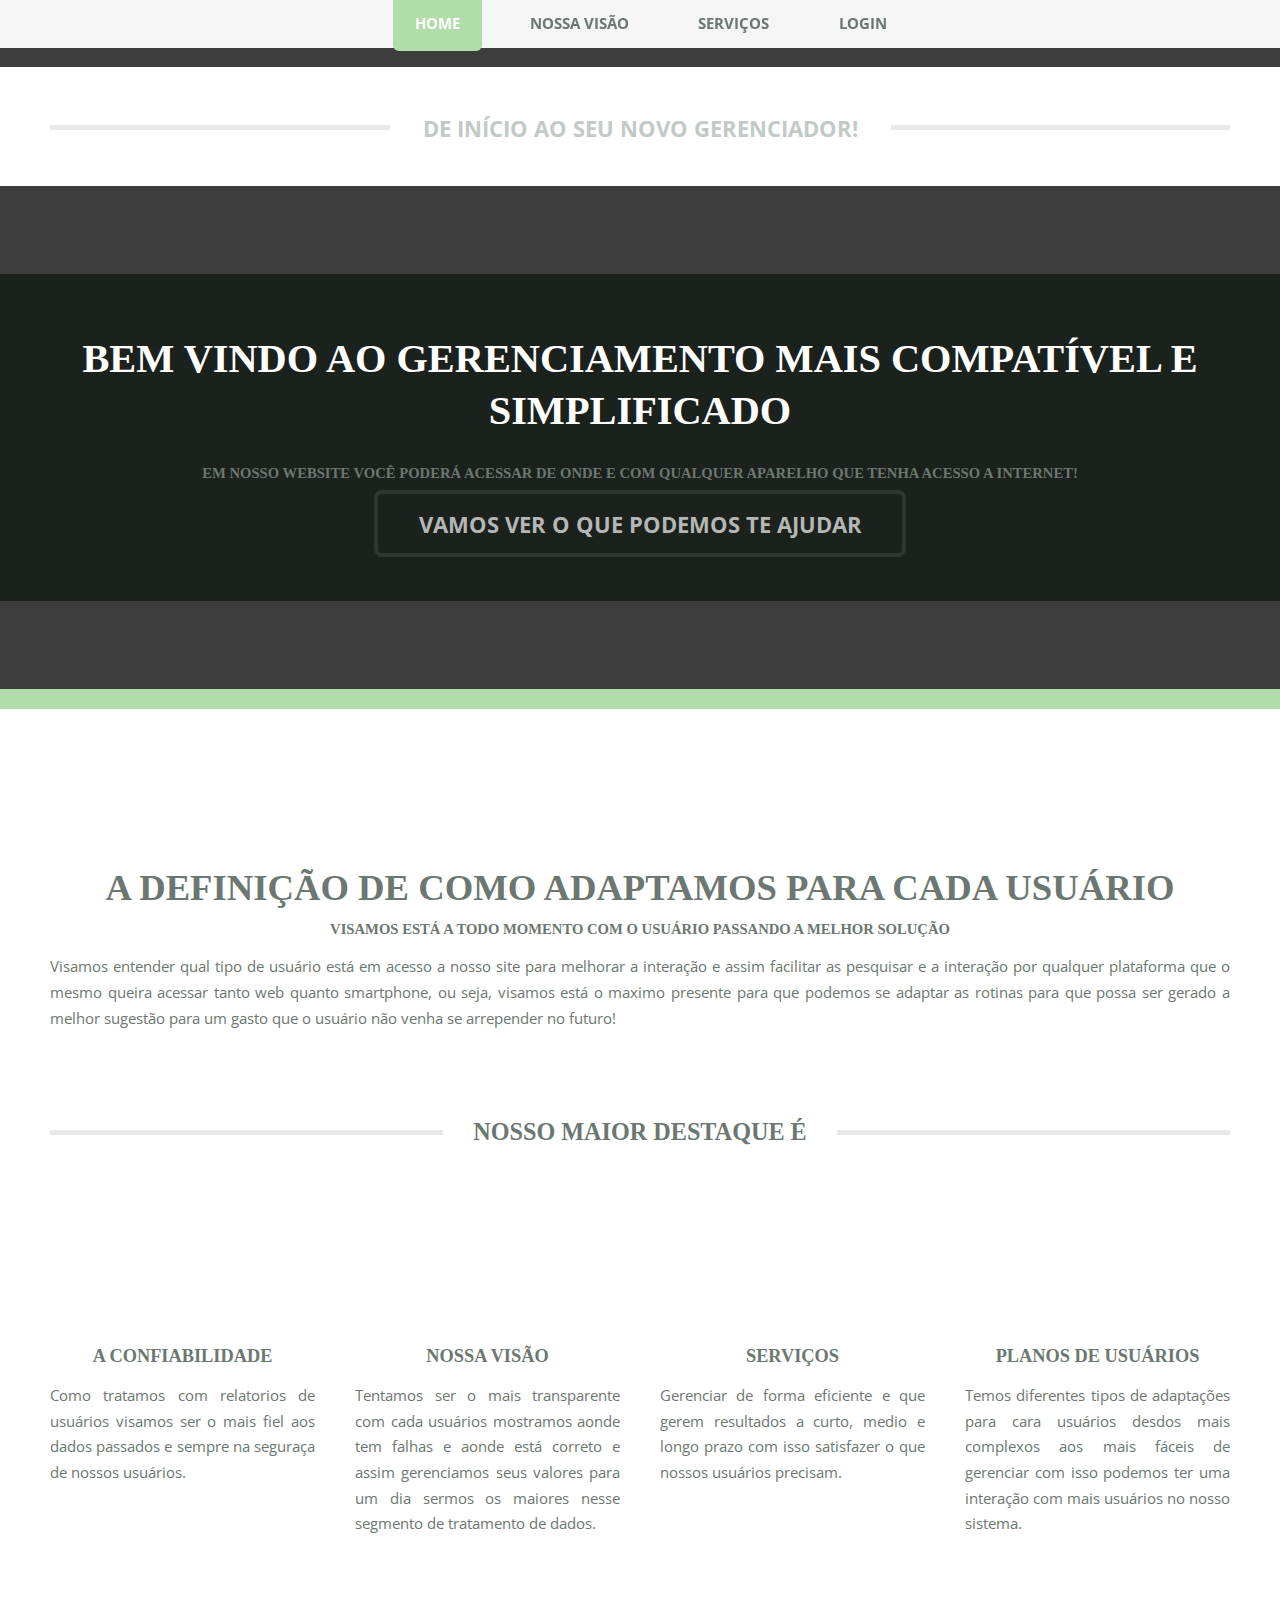
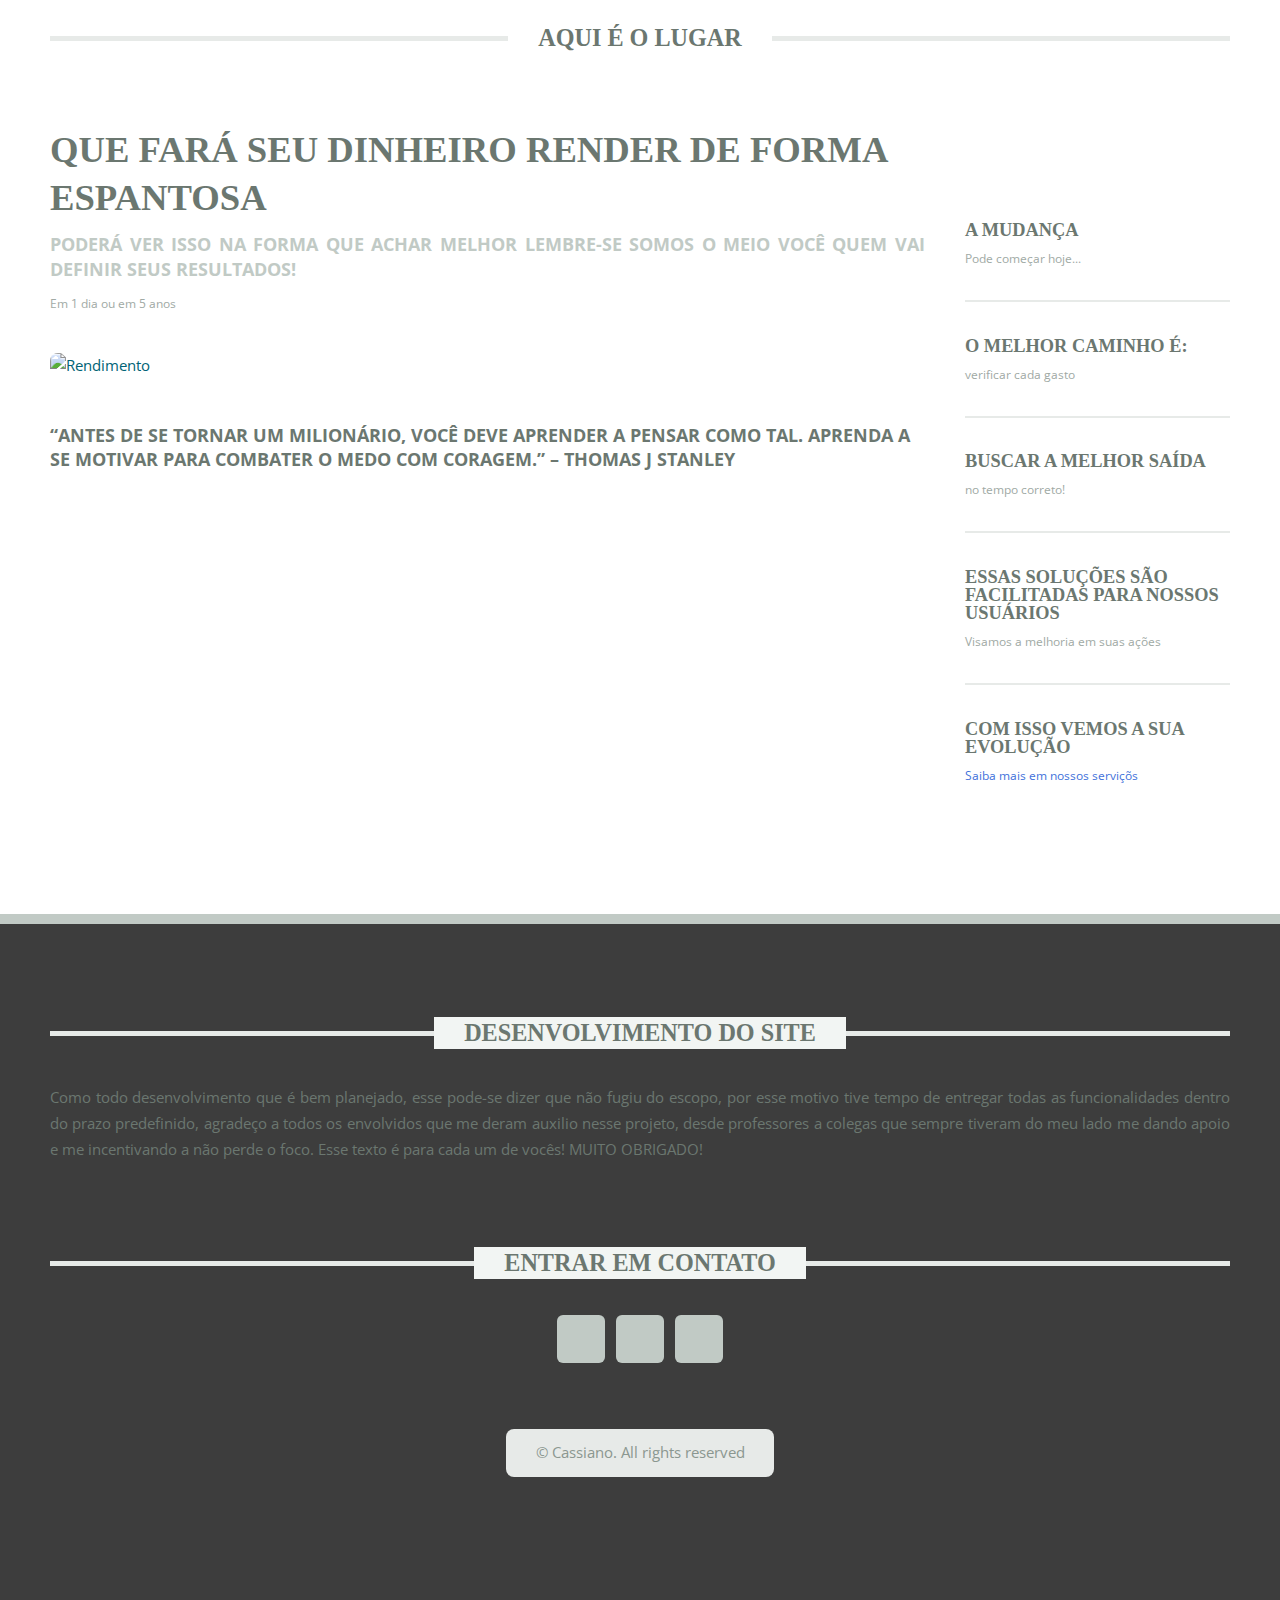
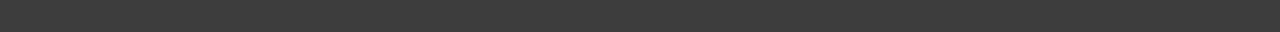
==== index.html @ 9255d20a "Merge pull request #1 from CassianoBraz/teste" ====
<!DOCTYPE HTML>
<html lang="pt-br">

<head>
	<title>Gastos pessoais</title>
	<meta charset="utf-8" />
	<meta name="viewport" content="width=device-width, initial-scale=1, user-scalable=no" />
	<link rel="stylesheet" href="assets/css/main.css" />
	<link rel="shortcut icon" href="images/favicon.ico" />
</head>

<body class="homepage is-preload">
	<div id="page-wrapper">

		<!-- Header -->
		<header id="header">
			<div class="logo container">
				<div>
					<p>De início ao seu novo gerenciador!</p>
				</div>
			</div>
		</header>
		<!-- Nav -->
		<nav id="nav">
			<ul>
				<li class="current"><a href="index.html">Home</a></li>
				<li><a href="left-sidebar.html">Nossa Visão</a></li>
				<li><a href="right-sidebar.html">Serviços</a></li>
				<li><a href="login.html">Login</a></li>
			</ul>
		</nav>

		<!-- Banner -->
		<section id="banner">
			<div class="content">
				<h2>Bem vindo ao gerenciamento mais compatível e simplificado</h2>
				<h1>Em nosso website você poderá acessar de onde e com qualquer aparelho que tenha acesso a internet!
				</h1>
				<a href="#main" class="button scrolly">Vamos ver o que podemos te ajudar</a>
			</div>
		</section>

		<!-- Main -->
		<section id="main">
			<div class="container">
				<div class="row gtr-200">
					<div class="col-12">

						<!-- Highlight -->
						<section class="box highlight">
							<ul class="special">
								<li><a class="icon solid fa-search"><span class="label">Pesquisa</span></a></li>
								<li><a class="icon solid fa-tablet-alt"><span class="label">Tablet</span></a></li>
								<li><a class="icon solid fa-calculator"><span class="label">Calculadora</span></a></li>
								<li><a class="icon solid fa-cog"><span class="label">Gerenciamento</span></a></li>
							</ul>
							<header>
								<h2>A definição de como adaptamos para cada usuário</h2>
								<h1>Visamos está a todo momento com o usuário passando a melhor solução</h1>
							</header>
							<p>
								Visamos entender qual tipo de usuário está em acesso a nosso site para melhorar a
								interação e assim facilitar as pesquisar e a interação por qualquer plataforma que o
								mesmo queira acessar tanto web quanto smartphone, ou seja, visamos está o maximo
								presente para que podemos se adaptar as rotinas para que possa ser gerado a melhor
								sugestão para um gasto que o usuário não venha se arrepender no futuro!
							</p>
						</section>

					</div>
					<div class="col-12">

						<!-- Features -->
						<section class="box features">
							<h2 class="major"><span>Nosso maior destaque é</span></h2>
							<div>
								<div class="row">
									<div class="col-3 col-6-medium col-12-small">

										<!-- Feature -->
										<section class="box feature">
											<a class="image featured"><img src="images/index/n1-confi.jpg" alt="" /></a>
											<h3>A Confiabilidade</h3>
											<p>
												Como tratamos com relatorios de usuários visamos ser o mais fiel aos
												dados passados e sempre na seguraça de nossos usuários.
											</p>
										</section>
										
									</div>
									<!-- vinigay -->
									<div class="col-3 col-6-medium col-12-small">

										<!-- Feature -->
										<section class="box feature">
											<a class="image featured"><img src="images/index/n2-visao.jpg" alt="" /></a>
											<h3><a href="left-sidebar.html">Nossa Visão</a></h3>
											<p>
												Tentamos ser o mais transparente com cada usuários mostramos aonde tem
												falhas e aonde está correto e assim gerenciamos seus valores para um dia
												sermos os maiores nesse segmento de tratamento de dados.
											</p>
										</section>

									</div>
									<div class="col-3 col-6-medium col-12-small">

										<!-- Feature -->
										<section class="box feature">
											<a class="image featured"><img src="images/index/n3-geren.jpg" alt="" /></a>
											<h3><a href="right-sidebar.html">serviços</a></h3>
											<p>
												Gerenciar de forma eficiente e que gerem resultados a curto, medio e
												longo prazo com isso satisfazer o que nossos usuários precisam.
											</p>
										</section>

									</div>
									<div class="col-3 col-6-medium col-12-small">

										<!-- Feature -->
										<section class="box feature">
											<a class="image featured"><img src="images/index/n4-user.jpg" alt="" /></a>
											<h3>Planos de usuários</h3>
											<p>
												Temos diferentes tipos de adaptações para cara usuários desdos mais
												complexos aos mais fáceis de gerenciar com isso podemos ter uma interação
												com mais usuários no nosso sistema.
											</p>
										</section>

									</div>
								</div>
							</div>
						</section>
					</div>
					<div class="col-12">
						<!-- Blog -->
						<section class="box blog">
							<h2 class="major"><span>Aqui é o lugar</span></h2>
							<div>
								<div class="row">
									<div class="col-9 col-12-medium">
										<div class="content">

											<!-- Featured Post -->
											<article class="box post">
												<header>
													<h3>Que fará seu dinheiro render de forma espantosa</h3>
													<p>Poderá ver isso na forma que achar melhor lembre-se somos o meio
														você quem vai definir seus resultados!</p>
													<ul class="meta">
														<li class="icon fa-clock">Em 1 dia ou em 5 anos</li>
													</ul>
												</header>
												<a class="image featured"><img src="images/index/pic05.jpg" alt="Rendimento" /></a>
												<p>
													<h4>“Antes de se tornar um milionário, você deve aprender a pensar como tal. Aprenda a se motivar para combater o medo com coragem.” – Thomas J Stanley</h4>
												</p>
											</article>
										</div>
									</div>
									<div class="col-3 col-12-medium">
										<div class="sidebar">
											<!-- Archives -->
											<ul class="divided">
												<li>
													<article class="box post-summary">
														<h3>A mudança</h3>
														<ul class="meta">
															<li>Pode começar hoje...</li>
															<li class="icon fa-clock"></li>
														</ul>
													</article>
												</li>
												<li>
													<article class="box post-summary">
														<h3>O melhor caminho é:</h3>
														<ul class="meta">
															<li>verificar cada gasto</li>
														</ul>
													</article>
												</li>
												<li>
													<article class="box post-summary">
														<h3>buscar a melhor saída</h3>
														<ul class="meta">
															<li class="icon fa-clock">no tempo correto!</li>

														</ul>
													</article>
												</li>
												<li>
													<article class="box post-summary">
														<h3>Essas soluções são facilitadas para nossos usuários</h3>
														<ul class="meta">
															<li>Visamos a melhoria em suas ações</li>
														</ul>
													</article>
												</li>
												<li>
													<article class="box post-summary">
														<h3>Com isso vemos a sua evolução</h3>
														<ul class="meta">
															<li><a href="right-sidebar.html"
																	style="color: #4272DB">Saiba mais em nossos
																	serviçõs</a></li>
														</ul>
													</article>
												</li>
											</ul>
										</div>
									</div>
								</div>
							</div>
						</section>

					</div>
				</div>
			</div>
		</section>

		<!-- Footer -->
		<footer id="footer">
			<div class="container">
				<div class="row gtr-200">
					<div class="col-12">

						<!-- About -->
						<section>
							<h2 class="major"><span>desenvolvimento do site</span></h2>
							<p>
								Como todo desenvolvimento que é bem planejado, esse pode-se dizer que não fugiu do
								escopo, por esse motivo tive tempo de entregar todas as funcionalidades dentro do prazo
								predefinido, agradeço a todos os envolvidos que me deram auxilio nesse projeto, desde
								professores a colegas que sempre tiveram do meu lado me dando apoio e me incentivando a
								não perde o foco. Esse texto é para cada um de vocês! MUITO OBRIGADO!
							</p>
						</section>

					</div>
					<div class="col-12">

						<!-- Contact -->
						<section>
							<h2 class="major"><span>Entrar em contato</span></h2>
							<ul class="contact">
								<li><a class="icon brands fa-facebook"
										href="https://www.facebook.com/cassano.pereira"><span
											class="label">Facebook</span></a></li>
								<li><a class="icon brands fa-linkedin"
										href="https://www.linkedin.com/in/cassiano-pereira-4b39a120b/"><span
											class="label">LinkedIn</span></a></li>
								<li><a class="icon brands fa-github" href="https://github.com/CassianoBraz"><span
											class="label">Github</span></a></li>
							</ul>
						</section>
					</div>
				</div>
				<!-- Copyright -->
				<div id="copyright">
					<ul class="menu">
						<li>&copy; Cassiano. All rights reserved</li>
					</ul>
				</div>
			</div>
		</footer>
	</div>
	<!-- Scripts -->
	<script src="assets/js/jquery.min.js"></script>
	<script src="assets/js/jquery.dropotron.min.js"></script>
	<script src="assets/js/jquery.scrolly.min.js"></script>
	<script src="assets/js/browser.min.js"></script>
	<script src="assets/js/breakpoints.min.js"></script>
	<script src="assets/js/util.js"></script>
	<script src="assets/js/main.js"></script>

</body>

</html>
---- assets/css/main.css ----
@import url("fontawesome-all.min.css");
@import url("https://fonts.googleapis.com/css?family=Open+Sans:400,400italic,700,700italic|Open+Sans+Condensed:700");

/*
	TXT by HTML5 UP
	html5up.net | @ajlkn
	Free for personal and commercial use under the CCA 3.0 license (html5up.net/license)
*/

html,
body,
div,
span,
applet,
object,
iframe,
h1,
h2,
h3,
h4,
h5,
h6,
blockquote,
pre,
a,
abbr,
acronym,
address,
big,
cite,
code,
del,
dfn,
em,
img,
ins,
kbd,
q,
s,
samp,
small,
strike,
strong,
sub,
sup,
tt,
var,
b,
u,
i,
center,
dl,
dt,
dd,
ol,
ul,
li,
fieldset,
form,
label,
legend,
table,
caption,
tbody,
tfoot,
thead,
tr,
th,
td,
article,
aside,
canvas,
details,
embed,
figure,
figcaption,
footer,
header,
hgroup,
menu,
nav,
output,
ruby,
section,
summary,
time,
mark,
audio,
video {
	margin: 0;
	padding: 0;
	border: 0;
	font-size: 100%;
	font: inherit;
	vertical-align: baseline;
}

p {
	text-align: justify;
}

article,
aside,
details,
figcaption,
figure,
footer,
header,
hgroup,
menu,
nav,
section {
	display: block;
}

body {
	line-height: 1;
}

ol,
ul {
	list-style: none;
}

blockquote,
q {
	quotes: none;
}

blockquote:before,
blockquote:after,
q:before,
q:after {
	content: '';
	content: none;
}

table {
	border-collapse: collapse;
	border-spacing: 0;
}

body {
	-webkit-text-size-adjust: none;
}

mark {
	background-color: transparent;
	color: inherit;
}

input::-moz-focus-inner {
	border: 0;
	padding: 0;
}

input,
select,
textarea {
	-moz-appearance: none;
	-webkit-appearance: none;
	-ms-appearance: none;
	appearance: none;
}

/* Basic */

html {
	box-sizing: border-box;
}

*,
*:before,
*:after {
	box-sizing: inherit;
}

body {
	background: #f2f5f3;
}

body.is-preload *,
body.is-preload *:before,
body.is-preload *:after {
	-moz-animation: none !important;
	-webkit-animation: none !important;
	-ms-animation: none !important;
	animation: none !important;
	-moz-transition: none !important;
	-webkit-transition: none !important;
	-ms-transition: none !important;
	transition: none !important;
}

body,
input,
textarea,
select {
	font-family: 'Open Sans', sans-serif;
	font-weight: 400;
	color: #6b7770;
	font-size: 13pt;
	line-height: 2em;
}

h1,
h2,
h3,
h4,
h5,
h6 {
	font-family: 'Open Sans Condensed', sans-serif;
	font-weight: 700;
	text-transform: uppercase;
	color: #6b7770;
	margin: 0 0 0.5em 0;
	line-height: 1.3;
}

h1 a,
h2 a,
h3 a,
h4 a,
h5 a,
h6 a {
	text-decoration: none;
	color: inherit;
}

h2 {
	font-size: 1.65em;
}

h2.major {
	position: relative;
	border-top: solid 5px #e7eae8;
	font-size: 1.65em;
	text-align: center;
	margin: 0 0 3em 0;
	top: 0.775em;
}

h2.major span {
	background: #fff;
	position: relative;
	display: inline-block;
	top: -0.775em;
	padding: 0 1.25em 0 1.25em;
}

h3,
h4 {
	font-size: 1.25em;
}

a {
	color: #006376;
	text-decoration: underline;
}

a:hover {
	text-decoration: none;
}

b,
strong {
	font-weight: 700;
	color: #6b7770;
}

i,
em {
	font-style: italic;
}

br.clear {
	clear: both;
}

sub {
	position: relative;
	top: 0.5em;
	font-size: 0.8em;
}

sup {
	position: relative;
	top: -0.5em;
	font-size: 0.8em;
}

hr {
	border: 0;
	border-top: solid 2px #E7EAE8;
	margin: 0 0 3em 0;
}

blockquote {
	border-left: solid 5px #E7EAE8;
	padding: 1em 0 1em 1.5em;
	font-style: italic;
}

p,
ul,
ol,
dl,
table {
	margin-bottom: 3em;
}

/* Section/Article */

section,
article {
	margin-bottom: 6em;
}

section> :last-child,
section:last-child,
article> :last-child,
article:last-child {
	margin-bottom: 0;
}

header>p {
	display: block;
	font-family: 'Open Sans Condensed', sans-serif;
	font-weight: 700;
	text-transform: uppercase;
	color: #c1cac5;
}

/* Container */

.container {
	margin: 0 auto;
	max-width: 100%;
	width: 64em;
}

@media screen and (max-width: 1680px) {

	.container {
		width: 75em;
	}

}

@media screen and (max-width: 1280px) {

	.container {
		width: calc(100% - 100px);
	}

}

@media screen and (max-width: 980px) {

	.container {
		width: calc(100% - 100px);
	}

}

@media screen and (max-width: 736px) {

	.container {
		width: calc(100% - 40px);
	}

}

@media screen and (max-width: 360px) {

	.container {
		width: calc(100% - 30px);
	}

}

/* Row */

.row {
	display: flex;
	flex-wrap: wrap;
	box-sizing: border-box;
	align-items: stretch;
}

.row>* {
	box-sizing: border-box;
}

.row.gtr-uniform>*> :last-child {
	margin-bottom: 0;
}

.row.aln-left {
	justify-content: flex-start;
}

.row.aln-center {
	justify-content: center;
}

.row.aln-right {
	justify-content: flex-end;
}

.row.aln-top {
	align-items: flex-start;
}

.row.aln-middle {
	align-items: center;
}

.row.aln-bottom {
	align-items: flex-end;
}

.row>.imp {
	order: -1;
}

.row>.col-1 {
	width: 8.33333%;
}

.row>.off-1 {
	margin-left: 8.33333%;
}

.row>.col-2 {
	width: 16.66667%;
}

.row>.off-2 {
	margin-left: 16.66667%;
}

.row>.col-3 {
	width: 25%;
	padding-top: 135px;
}

.row>.off-3 {
	margin-left: 25%;
}

.row>.col-4 {
	width: 33.33333%;
}

.row>.off-4 {
	margin-left: 33.33333%;
}

.row>.col-5 {
	width: 41.66667%;
}

.row>.off-5 {
	margin-left: 41.66667%;
}

.row>.col-6 {
	width: 50%;
}

.row>.off-6 {
	margin-left: 50%;
}

.row>.col-7 {
	width: 58.33333%;
}

.row>.off-7 {
	margin-left: 58.33333%;
}

.row>.col-8 {
	width: 66.66667%;
}

.row>.off-8 {
	margin-left: 66.66667%;
}

.row>.col-9 {
	width: 75%;
}

.row>.off-9 {
	margin-left: 75%;
}

.row>.col-10 {
	width: 83.33333%;
}

.row>.off-10 {
	margin-left: 83.33333%;
}

.row>.col-11 {
	width: 91.66667%;
}

.row>.off-11 {
	margin-left: 91.66667%;
}

.row>.col-12 {
	width: 100%;
}

.row>.off-12 {
	margin-left: 100%;
}

.row.gtr-0 {
	margin-top: 0px;
	margin-left: 0px;
}

.row.gtr-0>* {
	padding: 0px 0 0 0px;
}

.row.gtr-0.gtr-uniform {
	margin-top: 0px;
}

.row.gtr-0.gtr-uniform>* {
	padding-top: 0px;
}

.row.gtr-25 {
	margin-top: -12.5px;
	margin-left: -12.5px;
}

.row.gtr-25>* {
	padding: 12.5px 0 0 12.5px;
}

.row.gtr-25.gtr-uniform {
	margin-top: -12.5px;
}

.row.gtr-25.gtr-uniform>* {
	padding-top: 12.5px;
}

.row.gtr-50 {
	margin-top: -25px;
	margin-left: -25px;
}

.row.gtr-50>* {
	padding: 25px 0 0 25px;
}

.row.gtr-50.gtr-uniform {
	margin-top: -25px;
}

.row.gtr-50.gtr-uniform>* {
	padding-top: 25px;
}

.row {
	margin-top: -50px;
	margin-left: -50px;
}

.row>* {
	padding: 50px 0 0 50px;
}

.row.gtr-uniform {
	margin-top: -50px;
}

.row.gtr-uniform>* {
	padding-top: 50px;
}

.row.gtr-150 {
	margin-top: -75px;
	margin-left: -75px;
}

.row.gtr-150>* {
	padding: 75px 0 0 75px;
}

.row.gtr-150.gtr-uniform {
	margin-top: -75px;
}

.row.gtr-150.gtr-uniform>* {
	padding-top: 75px;
}

.row.gtr-200 {
	margin-top: -100px;
	margin-left: -100px;
}

.row.gtr-200>* {
	padding: 100px 0 0 100px;
}

.row.gtr-200.gtr-uniform {
	margin-top: -100px;
}

.row.gtr-200.gtr-uniform>* {
	padding-top: 100px;
}

@media screen and (max-width: 1680px) {

	.row {
		display: flex;
		flex-wrap: wrap;
		box-sizing: border-box;
		align-items: stretch;
	}

	.row>* {
		box-sizing: border-box;
	}

	.row.gtr-uniform>*> :last-child {
		margin-bottom: 0;
	}

	.row.aln-left {
		justify-content: flex-start;
	}

	.row.aln-center {
		justify-content: center;
	}

	.row.aln-right {
		justify-content: flex-end;
	}

	.row.aln-top {
		align-items: flex-start;
	}

	.row.aln-middle {
		align-items: center;
	}

	.row.aln-bottom {
		align-items: flex-end;
	}

	.row>.imp-xlarge {
		order: -1;
	}

	.row>.col-1-xlarge {
		width: 8.33333%;
	}

	.row>.off-1-xlarge {
		margin-left: 8.33333%;
	}

	.row>.col-2-xlarge {
		width: 16.66667%;
	}

	.row>.off-2-xlarge {
		margin-left: 16.66667%;
	}

	.row>.col-3-xlarge {
		width: 25%;
	}

	.row>.off-3-xlarge {
		margin-left: 25%;
	}

	.row>.col-4-xlarge {
		width: 33.33333%;
	}

	.row>.off-4-xlarge {
		margin-left: 33.33333%;
	}

	.row>.col-5-xlarge {
		width: 41.66667%;
	}

	.row>.off-5-xlarge {
		margin-left: 41.66667%;
	}

	.row>.col-6-xlarge {
		width: 50%;
	}

	.row>.off-6-xlarge {
		margin-left: 50%;
	}

	.row>.col-7-xlarge {
		width: 58.33333%;
	}

	.row>.off-7-xlarge {
		margin-left: 58.33333%;
	}

	.row>.col-8-xlarge {
		width: 66.66667%;
	}

	.row>.off-8-xlarge {
		margin-left: 66.66667%;
	}

	.row>.col-9-xlarge {
		width: 75%;
	}

	.row>.off-9-xlarge {
		margin-left: 75%;
	}

	.row>.col-10-xlarge {
		width: 83.33333%;
	}

	.row>.off-10-xlarge {
		margin-left: 83.33333%;
	}

	.row>.col-11-xlarge {
		width: 91.66667%;
	}

	.row>.off-11-xlarge {
		margin-left: 91.66667%;
	}

	.row>.col-12-xlarge {
		width: 100%;
	}

	.row>.off-12-xlarge {
		margin-left: 100%;
	}

	.row.gtr-0 {
		margin-top: 0px;
		margin-left: 0px;
	}

	.row.gtr-0>* {
		padding: 0px 0 0 0px;
	}

	.row.gtr-0.gtr-uniform {
		margin-top: 0px;
	}

	.row.gtr-0.gtr-uniform>* {
		padding-top: 0px;
	}

	.row.gtr-25 {
		margin-top: -12.5px;
		margin-left: -12.5px;
	}

	.row.gtr-25>* {
		padding: 12.5px 0 0 12.5px;
	}

	.row.gtr-25.gtr-uniform {
		margin-top: -12.5px;
	}

	.row.gtr-25.gtr-uniform>* {
		padding-top: 12.5px;
	}

	.row.gtr-50 {
		margin-top: -25px;
		margin-left: -25px;
	}

	.row.gtr-50>* {
		padding: 25px 0 0 25px;
	}

	.row.gtr-50.gtr-uniform {
		margin-top: -25px;
	}

	.row.gtr-50.gtr-uniform>* {
		padding-top: 25px;
	}

	.row {
		margin-top: -50px;
		margin-left: -50px;
	}

	.row>* {
		padding: 50px 0 0 50px;
	}

	.row.gtr-uniform {
		margin-top: -50px;
	}

	.row.gtr-uniform>* {
		padding-top: 50px;
	}

	.row.gtr-150 {
		margin-top: -75px;
		margin-left: -75px;
	}

	.row.gtr-150>* {
		padding: 75px 0 0 75px;
	}

	.row.gtr-150.gtr-uniform {
		margin-top: -75px;
	}

	.row.gtr-150.gtr-uniform>* {
		padding-top: 75px;
	}

	.row.gtr-200 {
		margin-top: -100px;
		margin-left: -100px;
	}

	.row.gtr-200>* {
		padding: 100px 0 0 100px;
	}

	.row.gtr-200.gtr-uniform {
		margin-top: -100px;
	}

	.row.gtr-200.gtr-uniform>* {
		padding-top: 100px;
	}

}

@media screen and (max-width: 1280px) {

	.row {
		display: flex;
		flex-wrap: wrap;
		box-sizing: border-box;
		align-items: stretch;
	}

	.row>* {
		box-sizing: border-box;
	}

	.row.gtr-uniform>*> :last-child {
		margin-bottom: 0;
	}

	.row.aln-left {
		justify-content: flex-start;
	}

	.row.aln-center {
		justify-content: center;
	}

	.row.aln-right {
		justify-content: flex-end;
	}

	.row.aln-top {
		align-items: flex-start;
	}

	.row.aln-middle {
		align-items: center;
	}

	.row.aln-bottom {
		align-items: flex-end;
	}

	.row>.imp-large {
		order: -1;
	}

	.row>.col-1-large {
		width: 8.33333%;
	}

	.row>.off-1-large {
		margin-left: 8.33333%;
	}

	.row>.col-2-large {
		width: 16.66667%;
	}

	.row>.off-2-large {
		margin-left: 16.66667%;
	}

	.row>.col-3-large {
		width: 25%;
	}

	.row>.off-3-large {
		margin-left: 25%;
	}

	.row>.col-4-large {
		width: 33.33333%;
	}

	.row>.off-4-large {
		margin-left: 33.33333%;
	}

	.row>.col-5-large {
		width: 41.66667%;
	}

	.row>.off-5-large {
		margin-left: 41.66667%;
	}

	.row>.col-6-large {
		width: 50%;
	}

	.row>.off-6-large {
		margin-left: 50%;
	}

	.row>.col-7-large {
		width: 58.33333%;
	}

	.row>.off-7-large {
		margin-left: 58.33333%;
	}

	.row>.col-8-large {
		width: 66.66667%;
	}

	.row>.off-8-large {
		margin-left: 66.66667%;
	}

	.row>.col-9-large {
		width: 75%;
	}

	.row>.off-9-large {
		margin-left: 75%;
	}

	.row>.col-10-large {
		width: 83.33333%;
	}

	.row>.off-10-large {
		margin-left: 83.33333%;
	}

	.row>.col-11-large {
		width: 91.66667%;
	}

	.row>.off-11-large {
		margin-left: 91.66667%;
	}

	.row>.col-12-large {
		width: 100%;
	}

	.row>.off-12-large {
		margin-left: 100%;
	}

	.row.gtr-0 {
		margin-top: 0px;
		margin-left: 0px;
	}

	.row.gtr-0>* {
		padding: 0px 0 0 0px;
	}

	.row.gtr-0.gtr-uniform {
		margin-top: 0px;
	}

	.row.gtr-0.gtr-uniform>* {
		padding-top: 0px;
	}

	.row.gtr-25 {
		margin-top: -10px;
		margin-left: -10px;
	}

	.row.gtr-25>* {
		padding: 10px 0 0 10px;
	}

	.row.gtr-25.gtr-uniform {
		margin-top: -10px;
	}

	.row.gtr-25.gtr-uniform>* {
		padding-top: 10px;
	}

	.row.gtr-50 {
		margin-top: -20px;
		margin-left: -20px;
	}

	.row.gtr-50>* {
		padding: 20px 0 0 20px;
	}

	.row.gtr-50.gtr-uniform {
		margin-top: -20px;
	}

	.row.gtr-50.gtr-uniform>* {
		padding-top: 20px;
	}

	.row {
		margin-top: -40px;
		margin-left: -40px;
	}

	.row>* {
		padding: 40px 0 0 40px;
	}

	.row.gtr-uniform {
		margin-top: -40px;
	}

	.row.gtr-uniform>* {
		padding-top: 40px;
	}

	.row.gtr-150 {
		margin-top: -60px;
		margin-left: -60px;
	}

	.row.gtr-150>* {
		padding: 60px 0 0 60px;
	}

	.row.gtr-150.gtr-uniform {
		margin-top: -60px;
	}

	.row.gtr-150.gtr-uniform>* {
		padding-top: 60px;
	}

	.row.gtr-200 {
		margin-top: -80px;
		margin-left: -80px;
	}

	.row.gtr-200>* {
		padding: 80px 0 0 80px;
	}

	.row.gtr-200.gtr-uniform {
		margin-top: -80px;
	}

	.row.gtr-200.gtr-uniform>* {
		padding-top: 80px;
	}

}

@media screen and (max-width: 980px) {

	.row {
		display: flex;
		flex-wrap: wrap;
		box-sizing: border-box;
		align-items: stretch;
	}

	.row>* {
		box-sizing: border-box;
	}

	.row.gtr-uniform>*> :last-child {
		margin-bottom: 0;
	}

	.row.aln-left {
		justify-content: flex-start;
	}

	.row.aln-center {
		justify-content: center;
	}

	.row.aln-right {
		justify-content: flex-end;
	}

	.row.aln-top {
		align-items: flex-start;
	}

	.row.aln-middle {
		align-items: center;
	}

	.row.aln-bottom {
		align-items: flex-end;
	}

	.row>.imp-medium {
		order: -1;
	}

	.row>.col-1-medium {
		width: 8.33333%;
	}

	.row>.off-1-medium {
		margin-left: 8.33333%;
	}

	.row>.col-2-medium {
		width: 16.66667%;
	}

	.row>.off-2-medium {
		margin-left: 16.66667%;
	}

	.row>.col-3-medium {
		width: 25%;
	}

	.row>.off-3-medium {
		margin-left: 25%;
	}

	.row>.col-4-medium {
		width: 33.33333%;
	}

	.row>.off-4-medium {
		margin-left: 33.33333%;
	}

	.row>.col-5-medium {
		width: 41.66667%;
	}

	.row>.off-5-medium {
		margin-left: 41.66667%;
	}

	.row>.col-6-medium {
		width: 50%;
	}

	.row>.off-6-medium {
		margin-left: 50%;
	}

	.row>.col-7-medium {
		width: 58.33333%;
	}

	.row>.off-7-medium {
		margin-left: 58.33333%;
	}

	.row>.col-8-medium {
		width: 66.66667%;
	}

	.row>.off-8-medium {
		margin-left: 66.66667%;
	}

	.row>.col-9-medium {
		width: 75%;
	}

	.row>.off-9-medium {
		margin-left: 75%;
	}

	.row>.col-10-medium {
		width: 83.33333%;
	}

	.row>.off-10-medium {
		margin-left: 83.33333%;
	}

	.row>.col-11-medium {
		width: 91.66667%;
	}

	.row>.off-11-medium {
		margin-left: 91.66667%;
	}

	.row>.col-12-medium {
		width: 100%;
	}

	.row>.off-12-medium {
		margin-left: 100%;
	}

	.row.gtr-0 {
		margin-top: 0px;
		margin-left: 0px;
	}

	.row.gtr-0>* {
		padding: 0px 0 0 0px;
	}

	.row.gtr-0.gtr-uniform {
		margin-top: 0px;
	}

	.row.gtr-0.gtr-uniform>* {
		padding-top: 0px;
	}

	.row.gtr-25 {
		margin-top: -12.5px;
		margin-left: -12.5px;
	}

	.row.gtr-25>* {
		padding: 12.5px 0 0 12.5px;
	}

	.row.gtr-25.gtr-uniform {
		margin-top: -12.5px;
	}

	.row.gtr-25.gtr-uniform>* {
		padding-top: 12.5px;
	}

	.row.gtr-50 {
		margin-top: -25px;
		margin-left: -25px;
	}

	.row.gtr-50>* {
		padding: 25px 0 0 25px;
	}

	.row.gtr-50.gtr-uniform {
		margin-top: -25px;
	}

	.row.gtr-50.gtr-uniform>* {
		padding-top: 25px;
	}

	.row {
		margin-top: -50px;
		margin-left: -50px;
	}

	.row>* {
		padding: 50px 0 0 50px;
	}

	.row.gtr-uniform {
		margin-top: -50px;
	}

	.row.gtr-uniform>* {
		padding-top: 50px;
	}

	.row.gtr-150 {
		margin-top: -75px;
		margin-left: -75px;
	}

	.row.gtr-150>* {
		padding: 75px 0 0 75px;
	}

	.row.gtr-150.gtr-uniform {
		margin-top: -75px;
	}

	.row.gtr-150.gtr-uniform>* {
		padding-top: 75px;
	}

	.row.gtr-200 {
		margin-top: -100px;
		margin-left: -100px;
	}

	.row.gtr-200>* {
		padding: 100px 0 0 100px;
	}

	.row.gtr-200.gtr-uniform {
		margin-top: -100px;
	}

	.row.gtr-200.gtr-uniform>* {
		padding-top: 100px;
	}

}

@media screen and (max-width: 736px) {

	.row {
		display: flex;
		flex-wrap: wrap;
		box-sizing: border-box;
		align-items: stretch;
	}

	.row>* {
		box-sizing: border-box;
	}

	.row.gtr-uniform>*> :last-child {
		margin-bottom: 0;
	}

	.row.aln-left {
		justify-content: flex-start;
	}

	.row.aln-center {
		justify-content: center;
	}

	.row.aln-right {
		justify-content: flex-end;
	}

	.row.aln-top {
		align-items: flex-start;
	}

	.row.aln-middle {
		align-items: center;
	}

	.row.aln-bottom {
		align-items: flex-end;
	}

	.row>.imp-small {
		order: -1;
	}

	.row>.col-1-small {
		width: 8.33333%;
	}

	.row>.off-1-small {
		margin-left: 8.33333%;
	}

	.row>.col-2-small {
		width: 16.66667%;
	}

	.row>.off-2-small {
		margin-left: 16.66667%;
	}

	.row>.col-3-small {
		width: 25%;
	}

	.row>.off-3-small {
		margin-left: 25%;
	}

	.row>.col-4-small {
		width: 33.33333%;
	}

	.row>.off-4-small {
		margin-left: 33.33333%;
	}

	.row>.col-5-small {
		width: 41.66667%;
	}

	.row>.off-5-small {
		margin-left: 41.66667%;
	}

	.row>.col-6-small {
		width: 50%;
	}

	.row>.off-6-small {
		margin-left: 50%;
	}

	.row>.col-7-small {
		width: 58.33333%;
	}

	.row>.off-7-small {
		margin-left: 58.33333%;
	}

	.row>.col-8-small {
		width: 66.66667%;
	}

	.row>.off-8-small {
		margin-left: 66.66667%;
	}

	.row>.col-9-small {
		width: 75%;
	}

	.row>.off-9-small {
		margin-left: 75%;
	}

	.row>.col-10-small {
		width: 83.33333%;
	}

	.row>.off-10-small {
		margin-left: 83.33333%;
	}

	.row>.col-11-small {
		width: 91.66667%;
	}

	.row>.off-11-small {
		margin-left: 91.66667%;
	}

	.row>.col-12-small {
		width: 100%;
	}

	.row>.off-12-small {
		margin-left: 100%;
	}

	.row.gtr-0 {
		margin-top: 0px;
		margin-left: 0px;
	}

	.row.gtr-0>* {
		padding: 0px 0 0 0px;
	}

	.row.gtr-0.gtr-uniform {
		margin-top: 0px;
	}

	.row.gtr-0.gtr-uniform>* {
		padding-top: 0px;
	}

	.row.gtr-25 {
		margin-top: -5px;
		margin-left: -5px;
	}

	.row.gtr-25>* {
		padding: 5px 0 0 5px;
	}

	.row.gtr-25.gtr-uniform {
		margin-top: -5px;
	}

	.row.gtr-25.gtr-uniform>* {
		padding-top: 5px;
	}

	.row.gtr-50 {
		margin-top: -10px;
		margin-left: -10px;
	}

	.row.gtr-50>* {
		padding: 10px 0 0 10px;
	}

	.row.gtr-50.gtr-uniform {
		margin-top: -10px;
	}

	.row.gtr-50.gtr-uniform>* {
		padding-top: 10px;
	}

	.row {
		margin-top: -20px;
		margin-left: -20px;
	}

	.row>* {
		padding: 20px 0 0 20px;
	}

	.row.gtr-uniform {
		margin-top: -20px;
	}

	.row.gtr-uniform>* {
		padding-top: 20px;
	}

	.row.gtr-150 {
		margin-top: -30px;
		margin-left: -30px;
	}

	.row.gtr-150>* {
		padding: 30px 0 0 30px;
	}

	.row.gtr-150.gtr-uniform {
		margin-top: -30px;
	}

	.row.gtr-150.gtr-uniform>* {
		padding-top: 30px;
	}

	.row.gtr-200 {
		margin-top: -40px;
		margin-left: -40px;
	}

	.row.gtr-200>* {
		padding: 40px 0 0 40px;
	}

	.row.gtr-200.gtr-uniform {
		margin-top: -40px;
	}

	.row.gtr-200.gtr-uniform>* {
		padding-top: 40px;
	}

}

@media screen and (max-width: 360px) {

	.row {
		display: flex;
		flex-wrap: wrap;
		box-sizing: border-box;
		align-items: stretch;
	}

	.row>* {
		box-sizing: border-box;
	}

	.row.gtr-uniform>*> :last-child {
		margin-bottom: 0;
	}

	.row.aln-left {
		justify-content: flex-start;
	}

	.row.aln-center {
		justify-content: center;
	}

	.row.aln-right {
		justify-content: flex-end;
	}

	.row.aln-top {
		align-items: flex-start;
	}

	.row.aln-middle {
		align-items: center;
	}

	.row.aln-bottom {
		align-items: flex-end;
	}

	.row>.imp-xsmall {
		order: -1;
	}

	.row>.col-1-xsmall {
		width: 8.33333%;
	}

	.row>.off-1-xsmall {
		margin-left: 8.33333%;
	}

	.row>.col-2-xsmall {
		width: 16.66667%;
	}

	.row>.off-2-xsmall {
		margin-left: 16.66667%;
	}

	.row>.col-3-xsmall {
		width: 25%;
	}

	.row>.off-3-xsmall {
		margin-left: 25%;
	}

	.row>.col-4-xsmall {
		width: 33.33333%;
	}

	.row>.off-4-xsmall {
		margin-left: 33.33333%;
	}

	.row>.col-5-xsmall {
		width: 41.66667%;
	}

	.row>.off-5-xsmall {
		margin-left: 41.66667%;
	}

	.row>.col-6-xsmall {
		width: 50%;
	}

	.row>.off-6-xsmall {
		margin-left: 50%;
	}

	.row>.col-7-xsmall {
		width: 58.33333%;
	}

	.row>.off-7-xsmall {
		margin-left: 58.33333%;
	}

	.row>.col-8-xsmall {
		width: 66.66667%;
	}

	.row>.off-8-xsmall {
		margin-left: 66.66667%;
	}

	.row>.col-9-xsmall {
		width: 75%;
	}

	.row>.off-9-xsmall {
		margin-left: 75%;
	}

	.row>.col-10-xsmall {
		width: 83.33333%;
	}

	.row>.off-10-xsmall {
		margin-left: 83.33333%;
	}

	.row>.col-11-xsmall {
		width: 91.66667%;
	}

	.row>.off-11-xsmall {
		margin-left: 91.66667%;
	}

	.row>.col-12-xsmall {
		width: 100%;
	}

	.row>.off-12-xsmall {
		margin-left: 100%;
	}

	.row.gtr-0 {
		margin-top: 0px;
		margin-left: 0px;
	}

	.row.gtr-0>* {
		padding: 0px 0 0 0px;
	}

	.row.gtr-0.gtr-uniform {
		margin-top: 0px;
	}

	.row.gtr-0.gtr-uniform>* {
		padding-top: 0px;
	}

	.row.gtr-25 {
		margin-top: -3.75px;
		margin-left: -3.75px;
	}

	.row.gtr-25>* {
		padding: 3.75px 0 0 3.75px;
	}

	.row.gtr-25.gtr-uniform {
		margin-top: -3.75px;
	}

	.row.gtr-25.gtr-uniform>* {
		padding-top: 3.75px;
	}

	.row.gtr-50 {
		margin-top: -7.5px;
		margin-left: -7.5px;
	}

	.row.gtr-50>* {
		padding: 7.5px 0 0 7.5px;
	}

	.row.gtr-50.gtr-uniform {
		margin-top: -7.5px;
	}

	.row.gtr-50.gtr-uniform>* {
		padding-top: 7.5px;
	}

	.row {
		margin-top: -15px;
		margin-left: -15px;
	}

	.row>* {
		padding: 15px 0 0 15px;
	}

	.row.gtr-uniform {
		margin-top: -15px;
	}

	.row.gtr-uniform>* {
		padding-top: 15px;
	}

	.row.gtr-150 {
		margin-top: -22.5px;
		margin-left: -22.5px;
	}

	.row.gtr-150>* {
		padding: 22.5px 0 0 22.5px;
	}

	.row.gtr-150.gtr-uniform {
		margin-top: -22.5px;
	}

	.row.gtr-150.gtr-uniform>* {
		padding-top: 22.5px;
	}

	.row.gtr-200 {
		margin-top: -30px;
		margin-left: -30px;
	}

	.row.gtr-200>* {
		padding: 30px 0 0 30px;
	}

	.row.gtr-200.gtr-uniform {
		margin-top: -30px;
	}

	.row.gtr-200.gtr-uniform>* {
		padding-top: 30px;
	}

}

/* Image */

.image {
	position: relative;
	display: inline-block;
	border-radius: 8px;
}

.image img {
	display: block;
	width: 100%;
	border-radius: 8px;
}

.image:before {
	content: '';
	position: absolute;
	left: 0;
	top: 0;
	width: 100%;
	height: 100%;
	background: url("images/overlay.png");
	border-radius: 8px;
}

.image.fit {
	display: block;
	width: 100%;
}

.image.featured {
	display: block;
	width: 100%;
	margin: 0 0 2em 0;
}

.image.left {
	float: left;
	margin: 0 2em 2em 0;
}

.image.centered {
	display: block;
	margin: 0 0 2em 0;
}

.image.centered img {
	margin: 0 auto;
	width: auto;
}

/* Button */

input[type="button"],
input[type="submit"],
input[type="reset"],
button,
.button {
	-webkit-appearance: none;
	display: inline-block;
	font-family: 'Open Sans Condensed', sans-serif;
	font-weight: 700;
	text-transform: uppercase;
	text-decoration: none;
	background: #b1ddab;
	color: #fff;
	border: 0;
	line-height: 1em;
	border-radius: 8px;
	outline: 0;
	cursor: pointer;
	-moz-transition: background-color .2s ease-in-out;
	-webkit-transition: background-color .2s ease-in-out;
	-o-transition: background-color .2s ease-in-out;
	-ms-transition: background-color .2s ease-in-out;
	transition: background-color .2s ease-in-out;
	font-size: 1.25em;
	padding: 0.85em 1.85em;
	text-align: center;
}

input[type="button"]:hover,
input[type="submit"]:hover,
input[type="reset"]:hover,
button:hover,
.button:hover {
	background: #c1edbb;
}

input[type="button"]:active,
input[type="submit"]:active,
input[type="reset"]:active,
button:active,
.button:active {
	background: #a1cd9b;
}

input[type="button"].alt,
input[type="submit"].alt,
input[type="reset"].alt,
button.alt,
.button.alt {
	background: #c1cac5;
}

input[type="button"].alt:hover,
input[type="submit"].alt:hover,
input[type="reset"].alt:hover,
button.alt:hover,
.button.alt:hover {
	background: #ccd5d0;
}

input[type="button"].alt:active,
input[type="submit"].alt:active,
input[type="reset"].alt:active,
button.alt:active,
.button.alt:active {
	background: #b1bab5;
}

input[type="button"].large,
input[type="submit"].large,
input[type="reset"].large,
button.large,
.button.large {
	font-size: 1.65em;
}

/* List */

ul {
	list-style: disc;
	padding-left: 1em;
}

ul li {
	padding-left: 0.5em;
}

ol {
	list-style: decimal;
	padding-left: 1.25em;
}

ol li {
	padding-left: 0.25em;
}

/* Divided */

ul.divided {
	list-style: none;
	padding-left: 0;
}

ul.divided>li {
	border-top: solid 2px #e7eae8;
	padding-top: 2.35em;
	margin-top: 2.35em;
	padding-left: 0;
}

ul.divided>li:first-child {
	border-top: 0;
	padding-top: 0;
	margin-top: 0;
}

/* Actions */

ul.actions {
	list-style: none;
	padding-left: 0;
	text-align: center;
	margin: 2em 0 0 0;
}

ul.actions li {
	display: inline-block;
	margin: 0 0 0 1em;
	padding-left: 0;
}

ul.actions li:first-child {
	margin-left: 0;
}

/* Contact */

ul.contact {
	list-style: none;
	padding-left: 0;
	cursor: default;
}

ul.contact li {
	-moz-transition: top .15s ease-in-out;
	-webkit-transition: top .15s ease-in-out;
	-ms-transition: top .15s ease-in-out;
	transition: top .15s ease-in-out;
	position: relative;
	display: inline-block;
	margin: 0 0.25em 0 0.25em;
	top: 0;
	padding-left: 0;
}

ul.contact li a {
	-moz-transition: background-color .2s ease-in-out;
	-webkit-transition: background-color .2s ease-in-out;
	-ms-transition: background-color .2s ease-in-out;
	transition: background-color .2s ease-in-out;
	display: block;
	position: relative;
	width: 48px;
	height: 48px;
	border-radius: 6px;
	outline: 0;
	background: #c1cac5;
	text-align: center;
}

ul.contact li a:before {
	color: #f2f5f3;
	font-size: 32px;
	line-height: 48px;
}

ul.contact li:hover {
	top: -5px;
}

ul.contact li:hover a.fa-facebook {
	background-color: #3C5A98;
}

ul.contact li:hover a.fa-twitter {
	background-color: #2DAAE4;
}

ul.contact li:hover a.fa-dribbble {
	background-color: #C4376B;
}

ul.contact li:hover a.fa-linkedin {
	background-color: #006599;
}

ul.contact li:hover a.fa-instagram {
	background-color: #2E5E86;
}

ul.contact li:hover a.fa-google-plus {
	background-color: #DA2713;
}

ul.contact li:active {
	top: 0;
}

/* Special */

ul.special {
	list-style: none;
	padding-left: 0;
	cursor: default;
	position: relative;
	margin: -2em 0 4em -2em;
}

ul.special li {
	-moz-transition: top .15s ease-in-out;
	-webkit-transition: top .15s ease-in-out;
	-ms-transition: top .15s ease-in-out;
	transition: top .15s ease-in-out;
	position: relative;
	display: inline-block;
	top: 0;
	padding: 2em 0 0 2em;
}

ul.special li a {
	display: block;
	outline: 0;
}

ul.special li a:before {
	-moz-transition: background-color .2s ease-in-out;
	-webkit-transition: background-color .2s ease-in-out;
	-ms-transition: background-color .2s ease-in-out;
	transition: background-color .2s ease-in-out;
	display: block;
	text-align: center;
	background: #c1cac5;
	border-radius: 100%;
	width: 2.25em;
	height: 2.25em;
	line-height: 2.175em;
	font-size: 5em;
	color: #fff;
}

ul.special li:hover {
	top: -1em;
}

ul.special li:hover a:before {
	background: #b9d2ce;
}

/* Meta */

ul.meta {
	font-size: 0.85em;
	color: #a1aaa5;
	list-style: none;
	padding-left: 0;
}

ul.meta li {
	position: relative;
	display: inline-block;
	margin-left: 1em;
	padding-left: 0;
}

ul.meta li a {
	color: inherit;
	outline: 0;
}

ul.meta li:first-child {
	margin-left: 0;
}

ul.meta li:before {
	opacity: 0.5;
	cursor: default;
	margin-right: 0.5em;
}

/* Menu */

ul.menu {
	list-style: none;
	padding-left: 0;
}

ul.menu li {
	border-left: solid 1px #E7EAE8;
	display: inline-block;
	padding: 0 0 0 0.75em;
	margin: 0 0 0 0.75em;
}

ul.menu li:first-child {
	border-left: 0;
	margin-left: 0;
	padding-left: 0;
}

/* Forms */

form label {
	display: block;
	margin: 0 0 1em 0;
	font-family: 'Open Sans Condensed', sans-serif;
	font-weight: 700;
	text-transform: uppercase;
	color: #6b7770;
}

form input[type="text"],
form input[type="email"],
form input[type="password"],
form select,
form textarea {
	-webkit-appearance: none;
	display: block;
	width: 100%;
	border-radius: 8px;
	border: solid 2px #E7EAE8;
}

form input[type="text"]:focus,
form input[type="email"]:focus,
form input[type="password"]:focus,
form select:focus,
form textarea:focus {
	border-color: #a1cd9b;
}

form input[type="text"],
form input[type="email"],
form input[type="password"],
form select {
	line-height: 3em;
	padding: 0 1em;
}

form textarea {
	min-height: 9em;
	padding: 1em;
}

form ::-webkit-input-placeholder {
	color: #555 !important;
}

form :-moz-placeholder {
	color: #555 !important;
}

form ::-moz-placeholder {
	color: #555 !important;
}

form :-ms-input-placeholder {
	color: #555 !important;
}

form ::-moz-focus-inner {
	border: 0;
}

/* Tables */

table {
	width: 100%;
}

table.default {
	width: 100%;
}

table.default tr {
	border-top: solid 2px #E7EAE8;
}

table.default tr:first-child {
	border-top: 0;
}

table.default td {
	padding: 0.5em 1em 0.5em 1em;
}

table.default th {
	text-align: left;
	padding: 0.5em 1em 0.5em 1em;
	margin: 0 0 1em 0;
	font-family: 'Open Sans Condensed', sans-serif;
	font-weight: 700;
	text-transform: uppercase;
	color: #6b7770;
}

table.default thead {
	background: #E7EAE8;
	color: #fff;
}

/* Box */

.box.highlight {
	text-align: center;
}

.box.highlight h2 {
	font-size: 3em;
	margin: 0 0 0.25em 0;
}

.box.highlight header>p {
	font-size: 1.65em;
	margin: 0 0 1.5em 0;
}

.box.feature {
	text-align: center;
}

.box.post header {
	margin: 0 0 2.5em 0;
}

.box.post h3 {
	font-size: 3em;
	margin: 0 0 0.25em 0;
}

.box.post header>p {
	font-size: 1.65em;
	margin: 0 0 0.5em 0;
}

.box.post ul.meta {
	margin: 0 0 0.5em 0;
}

.box.post-summary h3 {
	line-height: 1em;
	margin: 0 0 0.75em 0;
}

.box.post-summary .meta {
	margin: 0;
	line-height: 1em;
}

.box.page-content header {
	margin: 0 0 2.5em 0;
}

.box.page-content h2 {
	font-size: 3em;
	margin: 0 0 0.5em 0;
}

.box.page-content header>p {
	font-size: 1.65em;
	margin: 0 0 0.5em 0;
}

.box.page-content ul.meta {
	margin: 0 0 0.5em 0;
}

/* Icons */

.icon {
	text-decoration: none;
	position: relative;
	text-decoration: none;
}

.icon:before {
	-moz-osx-font-smoothing: grayscale;
	-webkit-font-smoothing: antialiased;
	display: inline-block;
	font-style: normal;
	font-variant: normal;
	text-rendering: auto;
	line-height: 1;
	text-transform: none !important;
	font-family: 'Font Awesome 5 Free';
	font-weight: 400;
}

.icon:before {
	line-height: inherit;
}

.icon>.label {
	display: none;
}

.icon.solid:before {
	font-weight: 900;
}

.icon.brands:before {
	font-family: 'Font Awesome 5 Brands';
}

/* Page Wrapper */

#page-wrapper>section {
	margin-bottom: 0;
}

/* Header */

#header {
	text-align: center;
	font-size: 2em;
	font-family: 'Open Sans Condensed', sans-serif;
	font-weight: 700;
	text-transform: uppercase;
	padding: 2em 0;
	background: #fff;
	margin: 0 auto;
}

#header .logo {
	position: relative;
	text-align: center;
	border-top: solid 5px #e7eae8;
	top: 0.65em;
}

#header .logo div {
	background: #fff;
	position: relative;
	display: inline-block;
	padding: 0 1.5em 0 1.5em;
	top: -0.65em;
}

#header .logo h1 {
	display: inline;
}

#header .logo p {
	display: inline;
	color: #C1CAC5;
}

/* Nav */

body {
	padding-top: 3.25em;
}

#nav {
	position: fixed;
	top: 0;
	left: 0;
	z-index: 1000;
	background-color: rgba(255, 255, 255, 0.95);
	background-image: url("images/overlay.png");
	width: 100%;
	height: 3.25em;
	line-height: 3.25em;
	text-align: center;
	font-family: 'Open Sans Condensed', sans-serif;
	font-weight: 700;
	text-transform: uppercase;
	cursor: default;
}

#nav ul {
	position: relative;
	z-index: 1001;
}

#nav li {
	display: inline-block;
	margin: 0 0.5em 0 0.5em;
	top: 0;
	position: relative;
	-moz-transition: top .15s ease-in-out;
	-webkit-transition: top .15s ease-in-out;
	-o-transition: top .15s ease-in-out;
	-ms-transition: top .15s ease-in-out;
	transition: top .15s ease-in-out;
}

#nav li>ul {
	display: none;
}

#nav li a,
#nav li span {
	-moz-transition: background-color .075s ease-in-out, color .075s ease-in-out;
	-webkit-transition: background-color .075s ease-in-out, color .075s ease-in-out;
	-ms-transition: background-color .075s ease-in-out, color .075s ease-in-out;
	transition: background-color .075s ease-in-out, color .075s ease-in-out;
	position: relative;
	display: block;
	text-decoration: none;
	color: #6b7770;
	top: -6px;
	padding: 6px 1.5em 0.25em 1.5em;
	border-bottom-left-radius: 6px;
	border-bottom-right-radius: 6px;
	outline: 0;
}

#nav li:hover,
#nav li.active {
	top: 3px;
}

#nav li:hover a,
#nav li:hover span {
	background: #C1CAC5;
	color: #fff;
}

#nav li.active a,
#nav li.active span {
	background: #C1CAC5;
	color: #fff;
}

#nav li.current a {
	background: #b1ddab;
	color: #fff;
}

.dropotron {
	list-style: none;
	background: #6B7770;
	color: #fff;
	border-radius: 6px;
	line-height: 2.75em;
	text-align: center;
	font-family: 'Open Sans Condensed', sans-serif;
	font-weight: 700;
	text-transform: uppercase;
	padding: 1em 0;
	text-align: left;
	min-width: 14em;
	margin-top: -1em;
	box-shadow: 0 1em 2em 0 rgba(0, 0, 0, 0.1);
}

.dropotron li {
	padding-left: 0;
}

.dropotron li>a,
.dropotron li>span {
	display: block;
	color: #D7DAD8;
	text-decoration: none;
	padding: 0 1.25em;
}

.dropotron li:hover>a,
.dropotron li:hover>span {
	color: #fff;
	background: #7B8780;
}

.dropotron li.active>a,
.dropotron li.active>span {
	color: #fff;
	background: #7B8780;
}

.dropotron li:first-child {
	border-top: 0;
}

.dropotron.level-0 {
	margin-top: 1em;
	font-size: 0.9em;
}

.dropotron.level-0:before {
	content: '';
	position: absolute;
	left: 50%;
	margin-left: -1em;
	top: -0.65em;
	border-bottom: solid 1em #6B7770;
	border-left: solid 1em transparent;
	border-right: solid 1em transparent;
}

/* Banner */

#banner {
	position: relative;
	background-image: url("images/overlay.png"), url("images/overlay.png"), url("../../images/banner.jpg");
	background-position: top left, top left, center center;
	background-repeat: repeat, repeat, no-repeat;
	background-size: auto, auto, cover;
	z-index: 1;
	padding: 11em 0;
}

#banner .content {
	position: relative;
	background-color: rgba(21, 28, 23, 0.85);
	background-image: url("images/overlay.png"), url("images/highlight.png");
	background-position: top left, center center;
	background-size: auto, 100% 250%;
	background-repeat: repeat, no-repeat;
	text-align: center;
	margin: 0;
	padding: 4em 0 3.5em 0;
}

#banner .content h2 {
	color: #fff;
	font-size: 2.75em;
	margin: 0 0 0.5em 0;
}

#banner .content p {
	display: block;
	font-family: 'Open Sans Condensed', sans-serif;
	font-weight: 700;
	text-transform: uppercase;
	color: #575d59;
	font-size: 1.35em;
	margin: 0 0 1.25em 0;
}

#banner .content .button {
	-moz-transition: border-color .2s ease-in-out, color .2s ease-in-out;
	-webkit-transition: border-color .2s ease-in-out, color .2s ease-in-out;
	-ms-transition: border-color .2s ease-in-out, color .2s ease-in-out;
	transition: border-color .2s ease-in-out, color .2s ease-in-out;
	color: #b4b7b5;
	background: transparent !important;
	border: solid 4px #575d59;
	border-color: rgba(87, 93, 89, 0.35);
	font-size: 1.5em;
}

#banner .content .button:hover {
	color: #e4e7e5;
	border-color: rgba(87, 93, 89, 0.75);
}

#banner .content .button:active {
	color: #fff;
	border-color: #616763;
}

/* Main */

#main {
	background: #fff;
	border-top: solid 5px #b1ddab;
	border-bottom: solid 5px #c1cac5;
	border-top-width: 35px;
	border-bottom-width: 10px;
	padding: 6em 0 6em 0;
}

/* Sidebar + Content */

.sidebar h2.major {
	text-align: left;
	margin: 0 0 1.5em 0;
}

.sidebar h2.major span {
	padding-left: 0;
}

/* Footer */

#footer {
	text-align: center;
	padding: 8em 0 8em 0;
}

#footer a {
	color: inherit;
}

#footer h2.major {
	margin: 0 0 1.5em 0;
}

#footer h2.major span {
	background: #f2f5f3;
}

/* Copyright */

#copyright {
	display: inline-block;
	background: #e7eae8;
	padding: 0.75em 2em 0.75em 2em;
	border-radius: 8px;
	color: #8b9790;
	margin: 4em 0 0 0;
}

#copyright a {
	color: inherit;
}

#copyright .menu {
	margin: 0;
}

#copyright .menu li {
	border-color: #C1CAC5;
	border-width: 2px;
	line-height: 1em;
}

/* XLarge */

@media screen and (max-width: 1680px) {

	/* Basic */

	body,
	input,
	textarea,
	select {
		font-size: 12pt;
		line-height: 1.75em;
	}

}

/* Large */

@media screen and (max-width: 1280px) {

	/* Basic */

	body,
	input,
	textarea,
	select {
		font-size: 11pt;
	}

	/* Special */

	ul.special li a:before {
		font-size: 60px;
	}

	/* Box */

	.box.highlight h2 {
		font-size: 2.5em;
	}

	.box.highlight header>p {
		font-size: 1.25em;
	}

	.box.post h3 {
		font-size: 2.5em;
	}

	.box.post header>p {
		font-size: 1.25em;
	}

	/* Header */

	#header {
		font-size: 1.5em;
	}

	/* Banner */

	#banner {
		padding: 6em 0;
	}

	#banner .content {
		padding: 4em 0 3em 0;
	}

	#banner .content h2 {
		margin: 0 0 0.65em 0;
	}

	#banner .content p {
		margin: 0 0 1em 0;
	}

	/* Main */

	#main {
		border-top-width: 20px;
		border-bottom-width: 10px;
	}

	/* Footer */

	#footer {
		padding: 6em 0 6em 0;
	}

}

/* Medium */

#navPanel,
#titleBar {
	display: none;
}

@media screen and (max-width: 980px) {

	/* Basic */

	html,
	body {
		overflow-x: hidden;
	}

	/* Box */

	.box br {
		display: none;
	}

	/* Header */

	#header {
		display: none;
	}

	/* Banner */

	#banner {
		padding: calc(14em + 44px) 0 14em 0;
	}

	/* Nav */

	#nav {
		display: none;
	}

	/* Main */

	#main {
		border-top-width: 0;
	}

	/* Sidebar */

	.sidebar {
		border-top: solid 2px #e7eae8;
		padding-top: 50px;
	}

	/* Nav */

	body {
		padding-top: 44px;
	}

	body.homepage {
		padding-top: 0;
	}

	#page-wrapper {
		-moz-backface-visibility: hidden;
		-webkit-backface-visibility: hidden;
		-ms-backface-visibility: hidden;
		backface-visibility: hidden;
		-moz-transition: -moz-transform 0.5s ease;
		-webkit-transition: -webkit-transform 0.5s ease;
		-ms-transition: -ms-transform 0.5s ease;
		transition: transform 0.5s ease;
		padding-bottom: 1px;
	}

	#titleBar {
		-moz-backface-visibility: hidden;
		-webkit-backface-visibility: hidden;
		-ms-backface-visibility: hidden;
		backface-visibility: hidden;
		-moz-transition: -moz-transform 0.5s ease;
		-webkit-transition: -webkit-transform 0.5s ease;
		-ms-transition: -ms-transform 0.5s ease;
		transition: transform 0.5s ease;
		display: block;
		height: 44px;
		left: 0;
		position: fixed;
		top: 0;
		width: 100%;
		z-index: 10001;
		background-color: rgba(21, 38, 23, 0.8);
		background-image: url("images/overlay.png");
	}

	#titleBar .title {
		display: block;
		position: relative;
		font-family: 'Open Sans Condensed', sans-serif;
		font-weight: 700;
		text-transform: uppercase;
		font-size: 1.25em;
		line-height: 44px;
		color: #fff;
		z-index: 1000;
		text-align: center;
	}

	#titleBar .toggle {
		text-decoration: none;
		position: absolute;
		left: 0;
		top: 0;
		width: 80px;
		height: 60px;
		z-index: 1001;
	}

	#titleBar .toggle:before {
		-moz-osx-font-smoothing: grayscale;
		-webkit-font-smoothing: antialiased;
		display: inline-block;
		font-style: normal;
		font-variant: normal;
		text-rendering: auto;
		line-height: 1;
		text-transform: none !important;
		font-family: 'Font Awesome 5 Free';
		font-weight: 900;
	}

	#titleBar .toggle:before {
		display: inline-block;
		text-decoration: none;
		position: absolute;
		left: 0;
		top: 0;
		background: #b1ddab;
		width: 44px;
		height: 44px;
		content: '\f0c9';
		color: #fff;
		text-align: center;
		line-height: 44px;
		font-size: 20px;
	}

	#titleBar .toggle:active:before {
		background-color: #a1cd9b;
	}

	#navPanel {
		-moz-backface-visibility: hidden;
		-webkit-backface-visibility: hidden;
		-ms-backface-visibility: hidden;
		backface-visibility: hidden;
		-moz-transform: translateX(-275px);
		-webkit-transform: translateX(-275px);
		-ms-transform: translateX(-275px);
		transform: translateX(-275px);
		-moz-transition: -moz-transform 0.5s ease;
		-webkit-transition: -webkit-transform 0.5s ease;
		-ms-transition: -ms-transform 0.5s ease;
		transition: transform 0.5s ease;
		display: block;
		height: 100%;
		left: 0;
		overflow-y: auto;
		position: fixed;
		top: 0;
		width: 275px;
		z-index: 10002;
		background-color: #353c37;
		background-image: url("images/overlay.png"), -moz-linear-gradient(top, rgba(0, 0, 0, 0), rgba(0, 0, 0, 0.5));
		background-image: url("images/overlay.png"), -webkit-linear-gradient(top, rgba(0, 0, 0, 0), rgba(0, 0, 0, 0.5));
		background-image: url("images/overlay.png"), -ms-linear-gradient(top, rgba(0, 0, 0, 0), rgba(0, 0, 0, 0.5));
		background-image: url("images/overlay.png"), linear-gradient(top, rgba(0, 0, 0, 0), rgba(0, 0, 0, 0.5));
		background-repeat: repeat, no-repeat;
		background-size: auto, 100% 100%;
		font-family: 'Open Sans Condensed', sans-serif;
		font-weight: 700;
		text-transform: uppercase;
		font-size: 1.25em;
		box-shadow: inset -3px 0px 10px 0px rgba(0, 0, 0, 0.25);
	}

	#navPanel nav {
		position: relative;
		z-index: 1000;
	}

	#navPanel .link {
		display: block;
		color: inherit;
		text-decoration: none;
		height: 44px;
		line-height: 44px;
		padding: 0 1em 0 1em;
		color: #888;
		color: rgba(255, 255, 255, 0.5);
		border-top: solid 2px rgba(87, 93, 89, 0.15);
		font-size: 0.8em;
	}

	#navPanel .link:first-child {
		border-top: 0;
	}

	#navPanel .indent-1 {
		display: inline-block;
		width: 1em;
	}

	#navPanel .indent-2 {
		display: inline-block;
		width: 2em;
	}

	#navPanel .indent-3 {
		display: inline-block;
		width: 3em;
	}

	#navPanel .indent-4 {
		display: inline-block;
		width: 4em;
	}

	#navPanel .indent-5 {
		display: inline-block;
		width: 5em;
	}

	#navPanel .depth-0 {
		color: #fff;
	}

	body.navPanel-visible #page-wrapper {
		-moz-transform: translateX(275px);
		-webkit-transform: translateX(275px);
		-ms-transform: translateX(275px);
		transform: translateX(275px);
	}

	body.navPanel-visible #titleBar {
		-moz-transform: translateX(275px);
		-webkit-transform: translateX(275px);
		-ms-transform: translateX(275px);
		transform: translateX(275px);
	}

	body.navPanel-visible #navPanel {
		-moz-transform: translateX(0);
		-webkit-transform: translateX(0);
		-ms-transform: translateX(0);
		transform: translateX(0);
	}

}

/* Small */

@media screen and (max-width: 736px) {

	/* Basic */

	body,
	input,
	textarea,
	select {
		font-size: 11pt;
	}

	h2 {
		font-size: 1.25em;
	}

	h2.major {
		font-size: 1.25em;
		margin: 0 0 2em 0;
	}

	h2.major span {
		padding: 0 1em;
	}

	/* Section/Article */

	section,
	article {
		margin-bottom: 2em;
	}

	/* Button */

	input[type="button"],
	input[type="submit"],
	input[type="reset"],
	button,
	.button {
		display: block;
		width: 100%;
	}

	input[type="button"].large,
	input[type="submit"].large,
	input[type="reset"].large,
	button.large,
	.button.large {
		font-size: 1.25em;
	}

	/* Actions */

	ul.actions li {
		display: block;
		margin: 1em 0 0 0;
	}

	ul.actions li:first-child {
		margin-top: 0;
	}

	/* Special */

	ul.special {
		margin: -0.75em 0 2em -0.75em;
	}

	ul.special li {
		padding: 0.75em 0 0 0.75em;
	}

	ul.special li a:before {
		font-size: 28px;
	}

	/* Box */

	.box.highlight h2 {
		font-size: 2em;
	}

	.box.highlight header>p {
		font-size: 1.25em;
	}

	.box.post h3 {
		font-size: 2em;
	}

	.box.post header>p {
		font-size: 1.25em;
	}

	.box.page-content h2 {
		font-size: 2em;
	}

	.box.page-content header>p {
		font-size: 1.25em;
	}

	/* Banner */

	#banner {
		padding: calc(6em + 44px) 0 6em 0;
	}

	#banner .content {
		padding: 4em 2.5em 3em 2.5em;
	}

	#banner .content h2 {
		font-size: 2em;
	}

	#banner .content p {
		font-size: 1.25em;
	}

	/* Main */

	#main {
		padding: 3em 0;
	}

	/* Sidebar */

	.sidebar {
		border-top: solid 2px #e7eae8;
		padding-top: 50px;
		margin-top: 30px;
	}

	/* Footer */

	#footer {
		padding: 3em 0;
	}

	/* Copyright */

	#copyright .menu li {
		display: block;
		border-left: 0;
		padding-left: 0;
		line-height: 1.75em;
	}

}

/* Small */

@media screen and (max-width: 360px) {

	/* Basic */

	body,
	input,
	textarea,
	select {
		font-size: 10pt;
	}

}

body {
	padding-top: 4.2rem;
	padding-bottom: 4.2rem;
	background: rgba(0, 0, 0, 0.76);
}

a {
	text-decoration: none !important;
}

h1,
h2,
h3 {
	font-family: 'Kaushan Script', cursive;
}

.myform {
	position: relative;
	display: -ms-flexbox;
	display: flex;
	padding: 1rem;
	-ms-flex-direction: column;
	flex-direction: column;
	width: 100%;
	pointer-events: auto;
	background-color: #fff;
	background-clip: padding-box;
	border: 1px solid rgba(0, 0, 0, .2);
	border-radius: 1.1rem;
	outline: 0;
	max-width: 500px;
}

.tx-tfm {
	text-transform: uppercase;
}

.mybtn {
	border-radius: 50px;
}

.login-or {
	position: relative;
	color: #aaa;
	margin-top: 10px;
	margin-bottom: 10px;
	padding-top: 10px;
	padding-bottom: 10px;
}

.span-or {
	display: block;
	position: absolute;
	left: 50%;
	top: -2px;
	margin-left: -25px;
	background-color: #fff;
	width: 50px;
	text-align: center;
}

.hr-or {
	height: 1px;
	margin-top: 0px !important;
	margin-bottom: 0px !important;
}

.google {
	color: #666;
	width: 100%;
	height: 40px;
	text-align: center;
	outline: none;
	border: 1px solid lightgrey;
	display: flex !important;
	align-items: center;
	justify-content: center;
}

form .error {
	color: #ff0000;
}

#second {
	display: none;
}
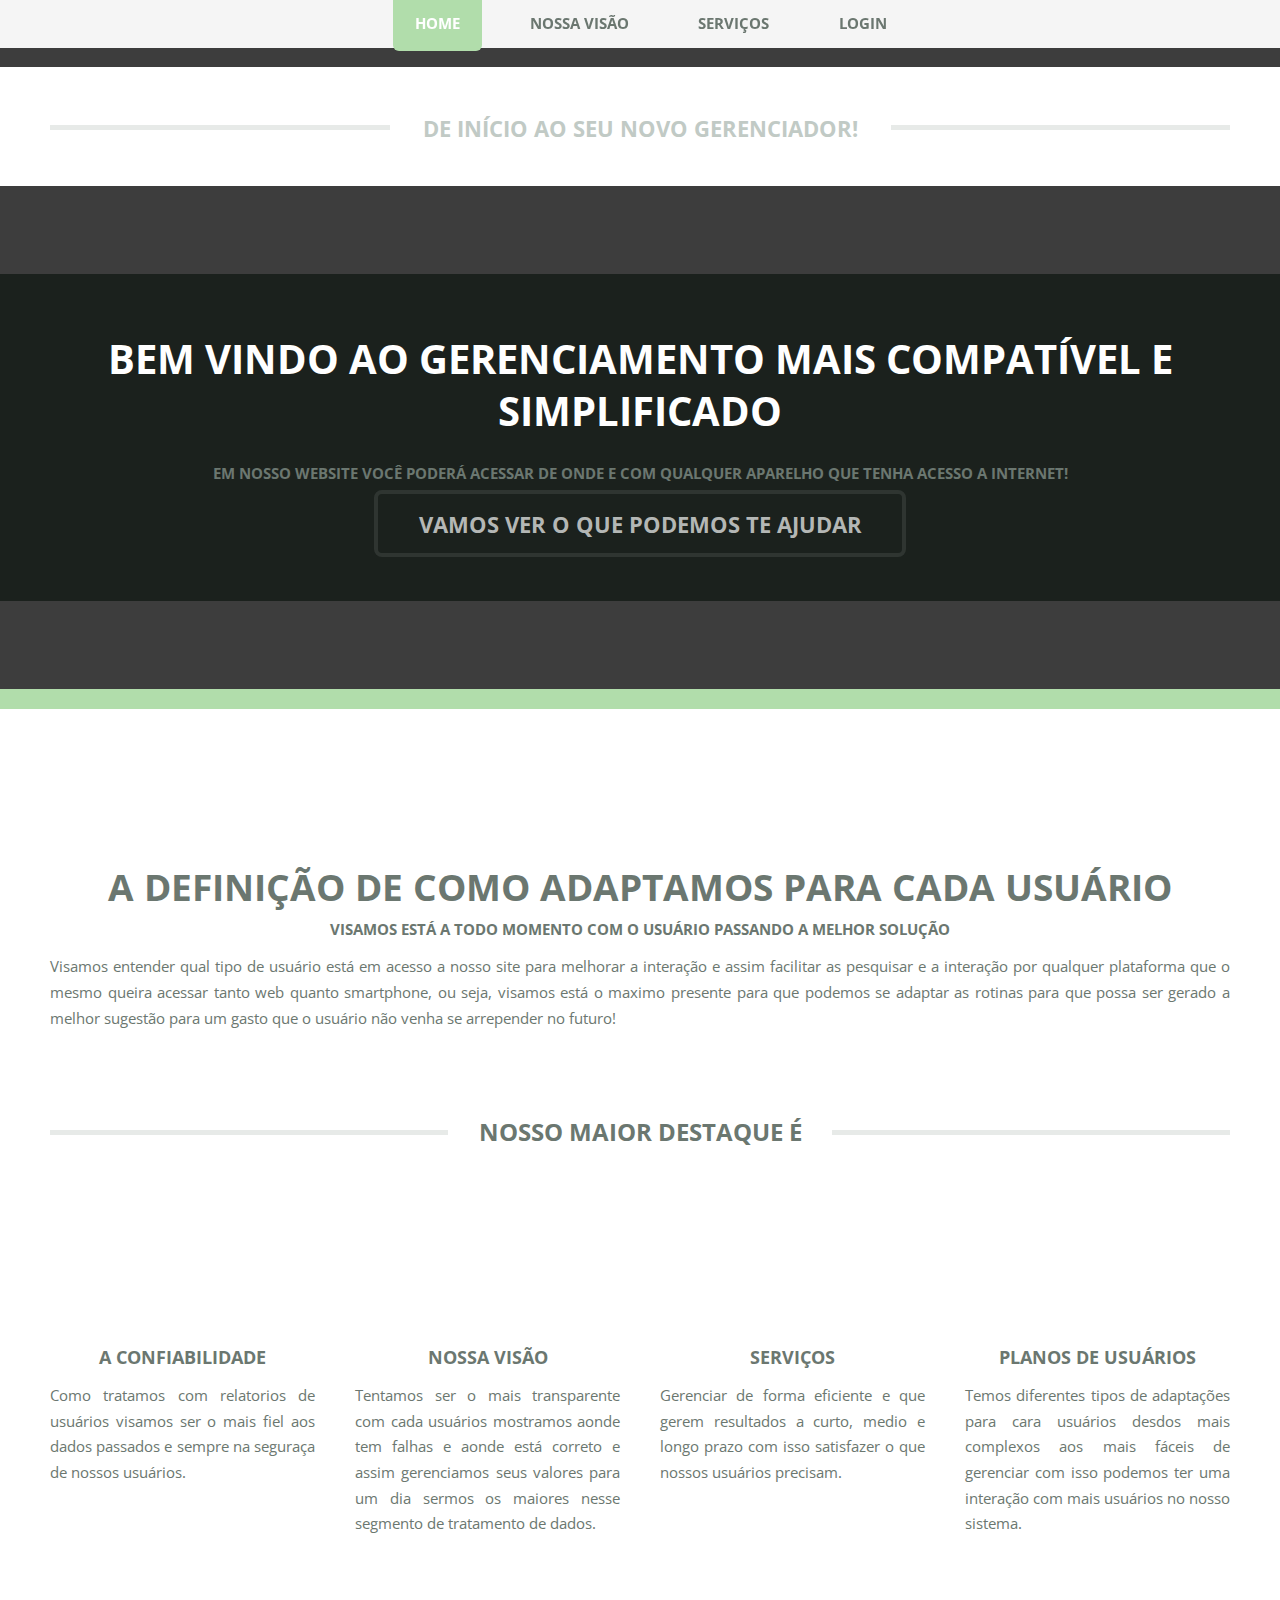
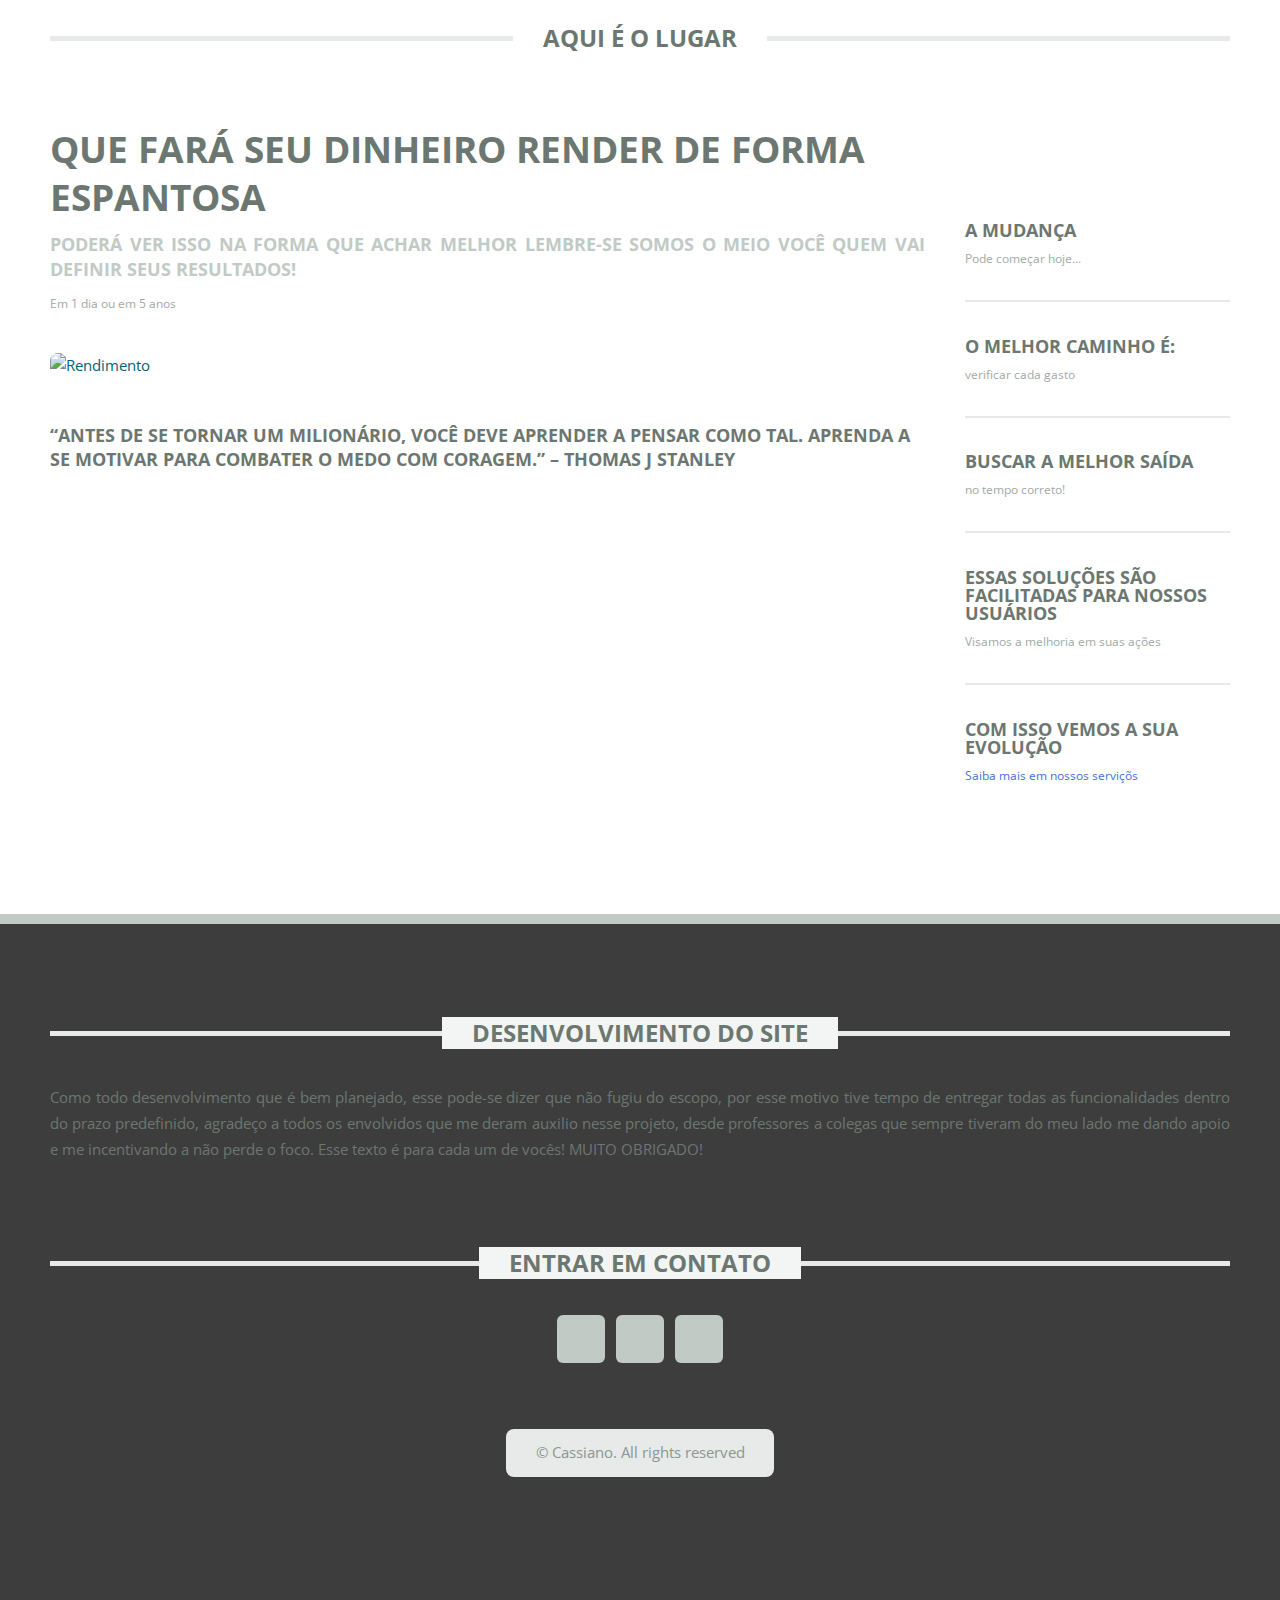
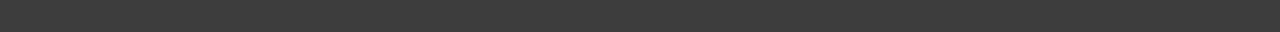
==== commit 5b778633: "links arrumados" ====
--- a/index.html
+++ b/index.html
@@ -251,7 +251,7 @@
 								<li><a class="icon brands fa-linkedin"
 										href="https://www.linkedin.com/in/cassiano-pereira-4b39a120b/"><span
 											class="label">LinkedIn</span></a></li>
-								<li><a class="icon brands fa-github" href="https://github.com/CassianoBraz"><span
+								<li><a class="icon brands fa-github" href="https://github.com/cassianobraz"><span
 											class="label">Github</span></a></li>
 							</ul>
 						</section>
--- a/assets/css/main.css
+++ b/assets/css/main.css
@@ -3258,11 +3258,6 @@
 	text-decoration: none !important;
 }
 
-h1,
-h2,
-h3 {
-	font-family: 'Kaushan Script', cursive;
-}
 
 .myform {
 	position: relative;
@@ -3315,17 +3310,6 @@
 	margin-bottom: 0px !important;
 }
 
-.google {
-	color: #666;
-	width: 100%;
-	height: 40px;
-	text-align: center;
-	outline: none;
-	border: 1px solid lightgrey;
-	display: flex !important;
-	align-items: center;
-	justify-content: center;
-}
 
 form .error {
 	color: #ff0000;
